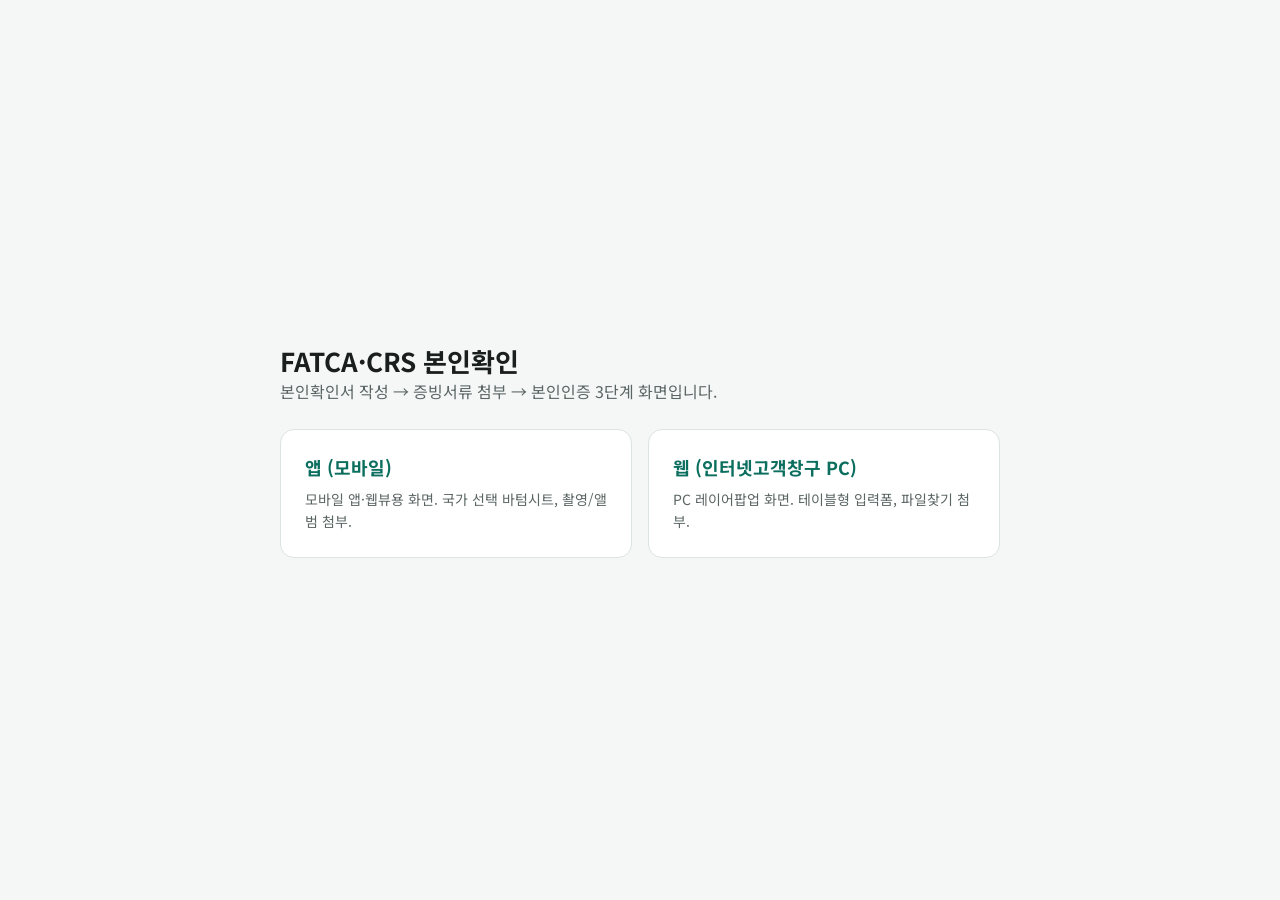
==== index.html @ 413d8ff5 "FATCA·CRS 본인확인 웹(PC 레이어팝업)·앱(모바일) 화면 구현 디자인 캔버스의 F1–F5(모바일), P1–P5(인터넷고객창구 PC) 화면을 정적 HTML/CSS/JS로 구" ====
<!doctype html>
<html lang="ko">
<head>
<meta charset="utf-8">
<meta name="viewport" content="width=device-width, initial-scale=1">
<title>FATCA·CRS 본인확인 화면</title>
<link rel="stylesheet" href="https://fonts.googleapis.com/css2?family=Noto+Sans+KR:wght@400;500;700&amp;display=swap">
<style>
  :root { --p: #0B6E5E; }
  * { box-sizing: border-box; }
  body { margin: 0; min-height: 100vh; font-family: 'Noto Sans KR', sans-serif; background: #F5F7F7; color: #1A1F1E; display: flex; align-items: center; justify-content: center; padding: 40px 16px; }
  main { width: 100%; max-width: 720px; display: flex; flex-direction: column; gap: 24px; }
  h1 { margin: 0; font-size: 26px; }
  p { margin: 0; color: #5B6664; line-height: 1.6; }
  .grid { display: grid; grid-template-columns: repeat(auto-fit, minmax(260px, 1fr)); gap: 16px; }
  a.card { display: flex; flex-direction: column; gap: 8px; padding: 24px; background: #fff; border: 1px solid #DDE3E2; border-radius: 14px; text-decoration: none; color: inherit; }
  a.card:hover, a.card:focus-visible { border-color: var(--p); box-shadow: 0 0 0 3px rgba(0,199,169,.25); outline: none; }
  a.card b { font-size: 18px; color: var(--p); }
  a.card span { font-size: 14px; color: #5B6664; line-height: 1.6; }
</style>
</head>
<body>
<main>
  <div>
    <h1>FATCA·CRS 본인확인</h1>
    <p>본인확인서 작성 → 증빙서류 첨부 → 본인인증 3단계 화면입니다.</p>
  </div>
  <div class="grid">
    <a class="card" href="app/"><b>앱 (모바일)</b><span>모바일 앱·웹뷰용 화면. 국가 선택 바텀시트, 촬영/앨범 첨부.</span></a>
    <a class="card" href="web/"><b>웹 (인터넷고객창구 PC)</b><span>PC 레이어팝업 화면. 테이블형 입력폼, 파일찾기 첨부.</span></a>
  </div>
</main>
</body>
</html>
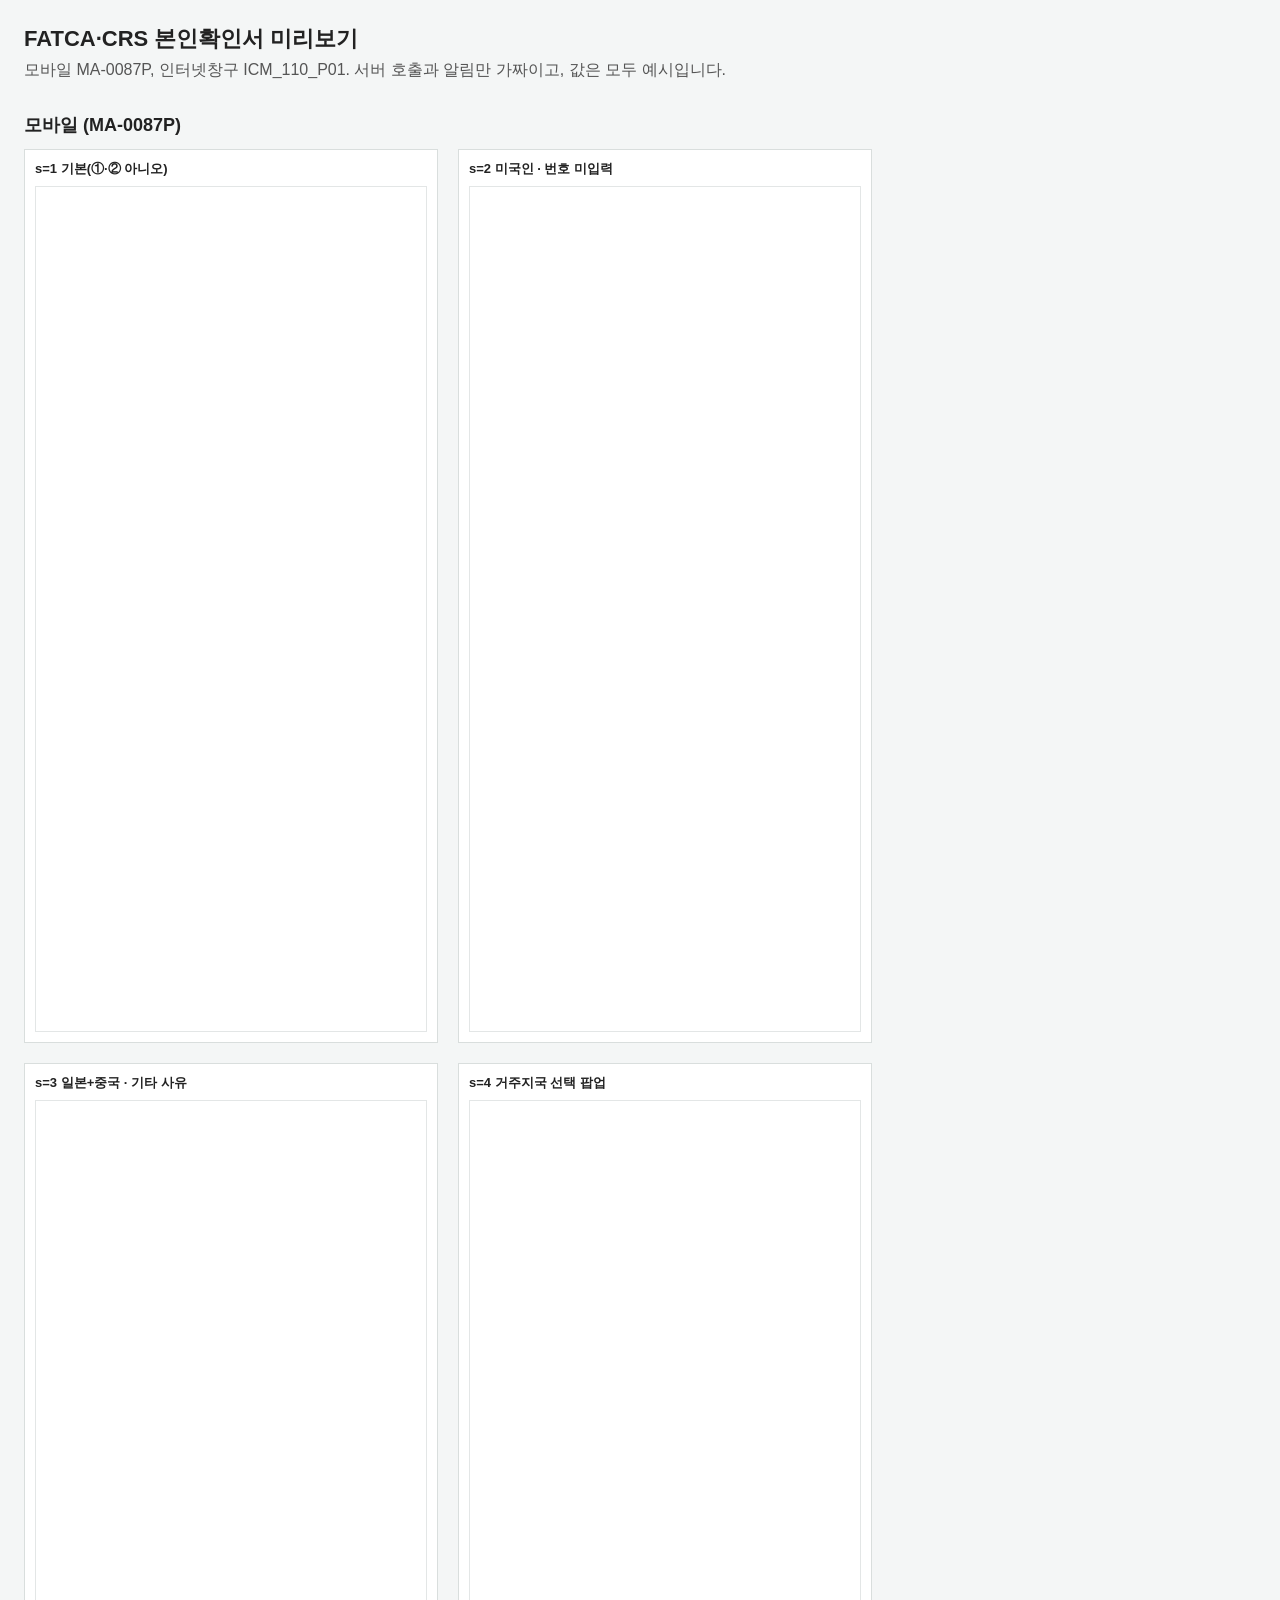
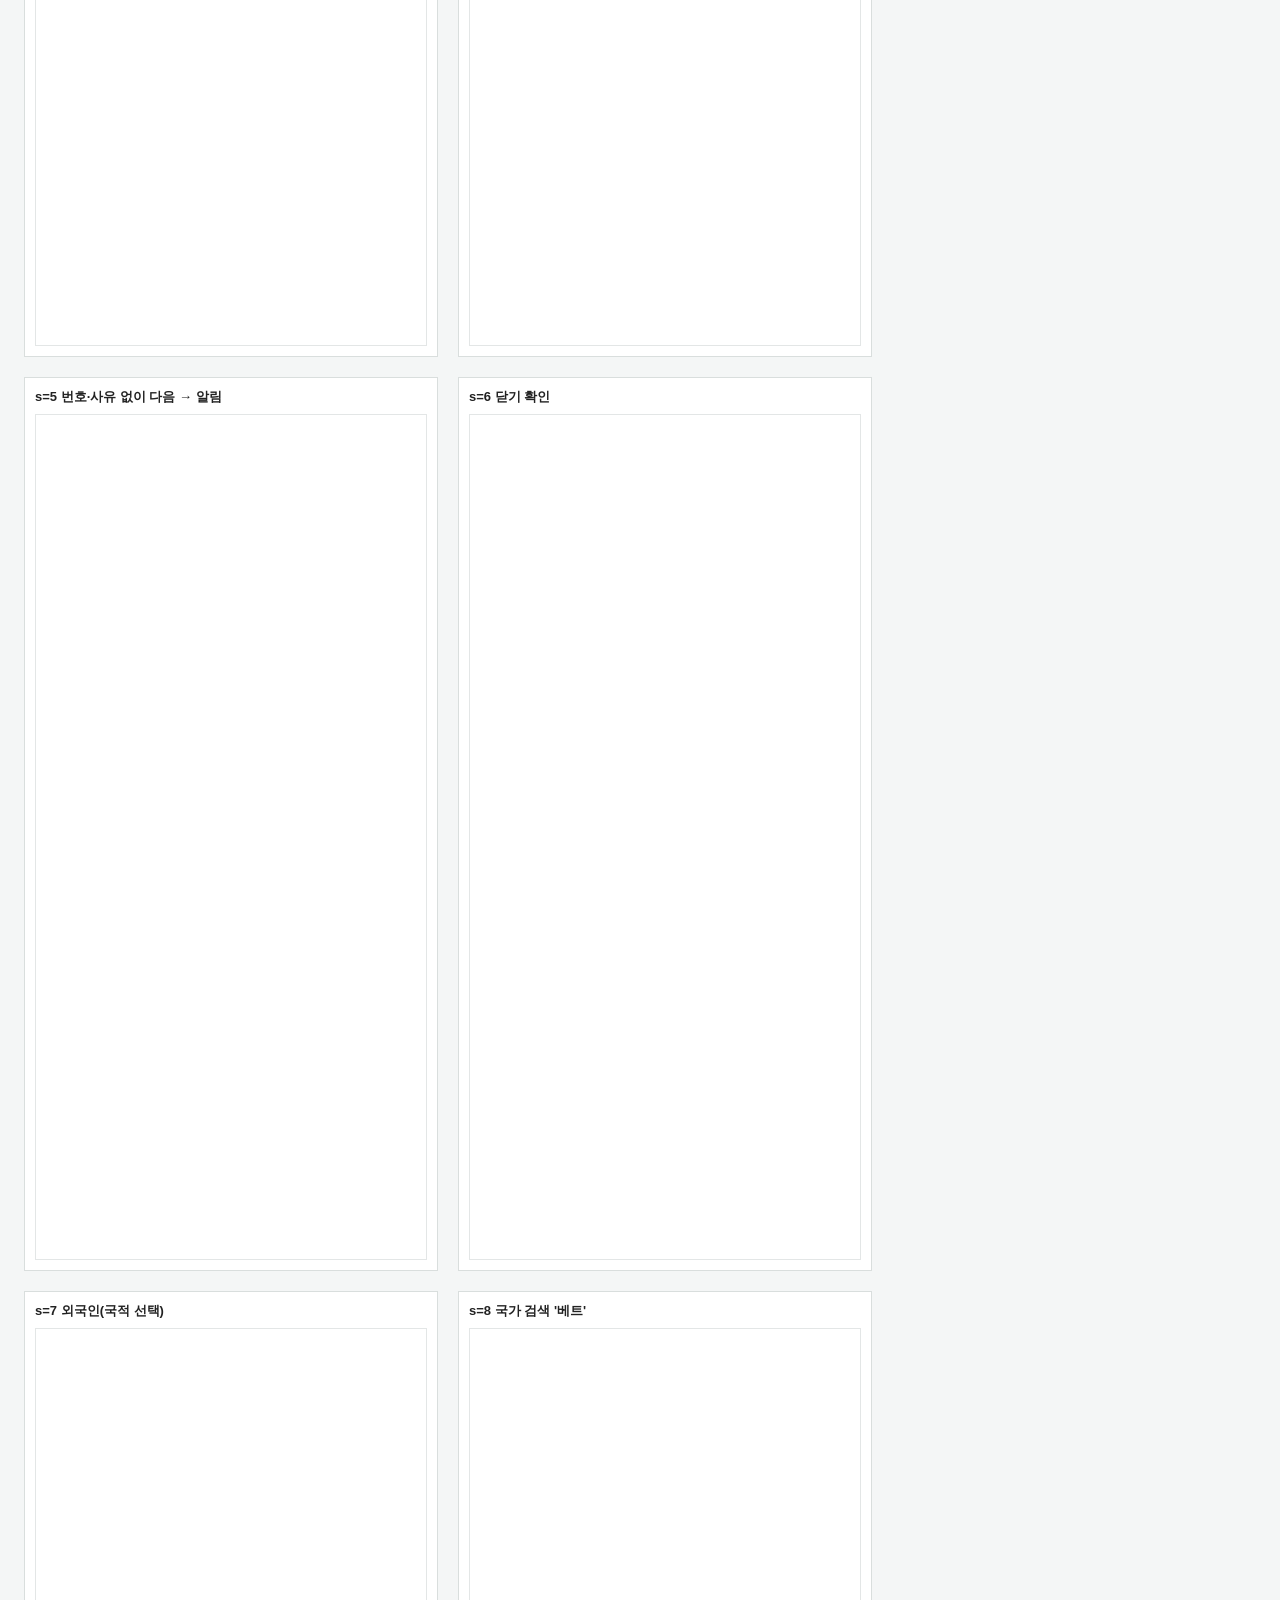
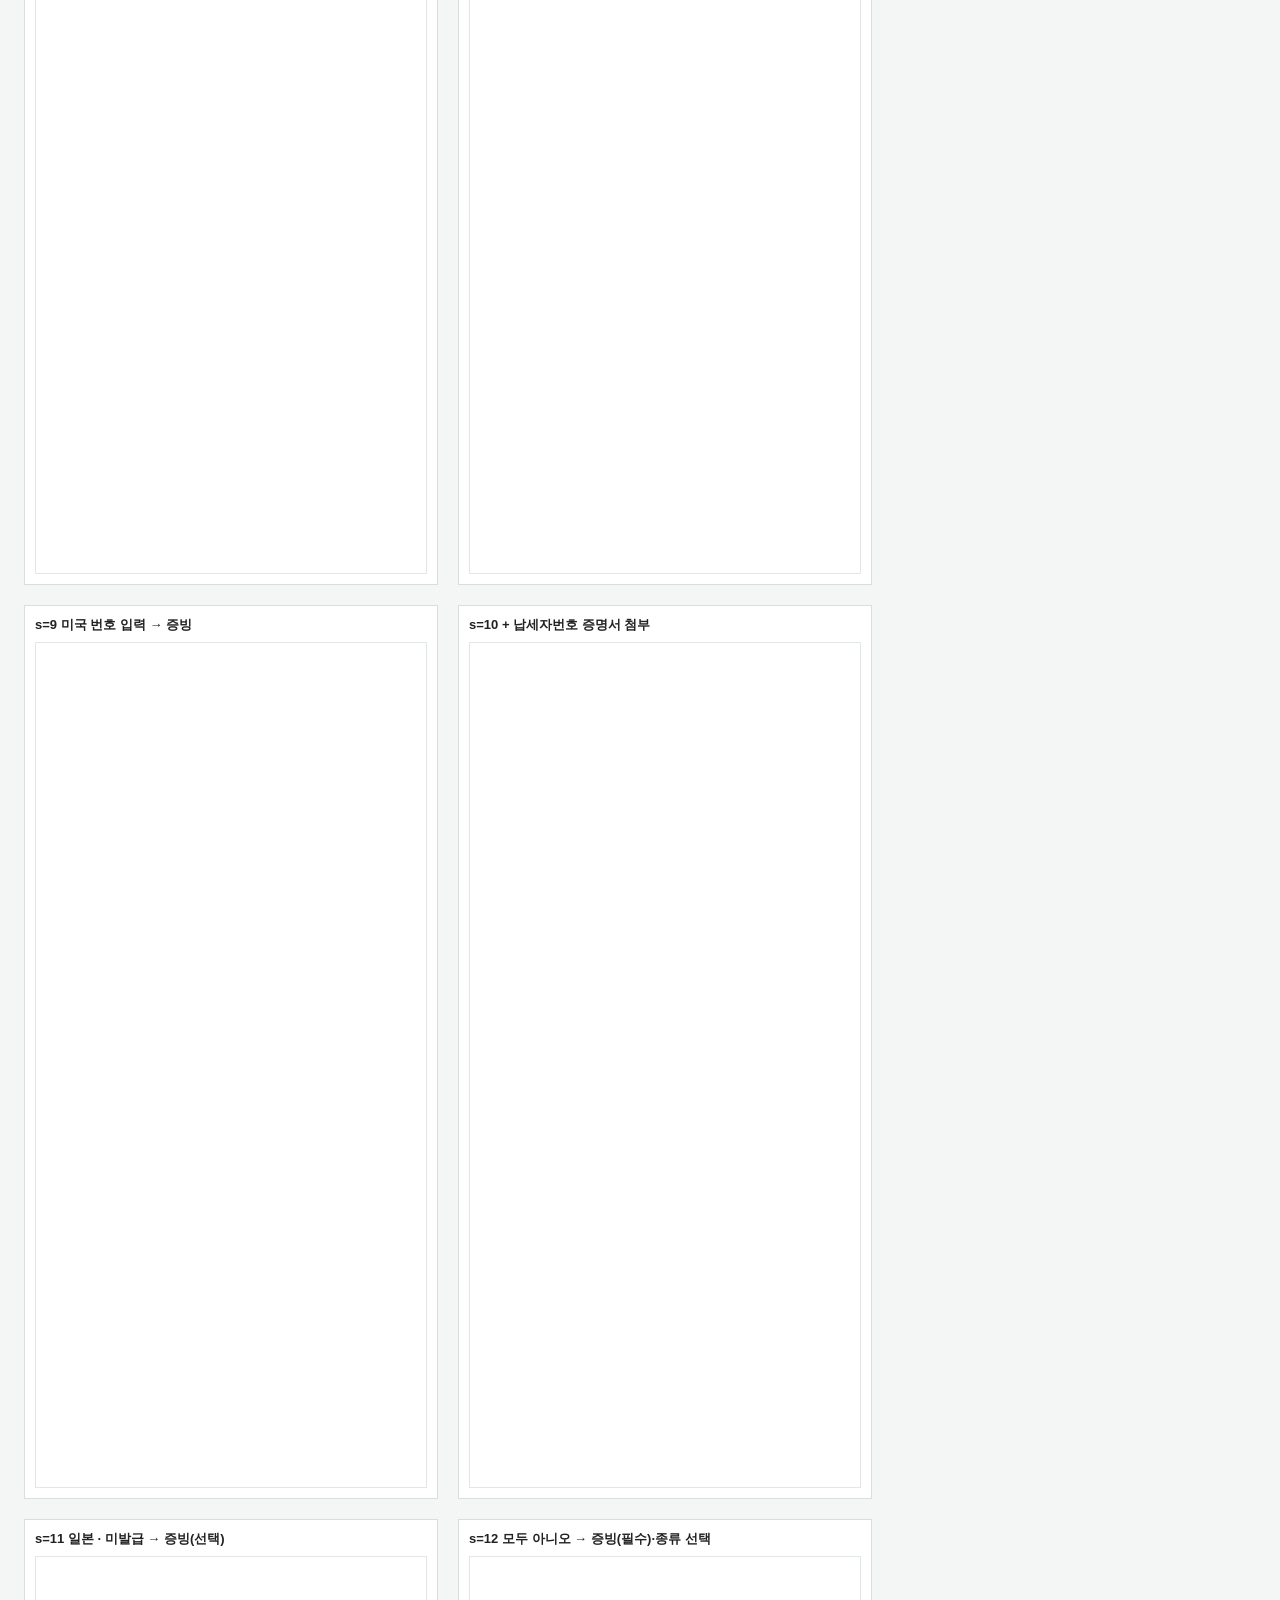
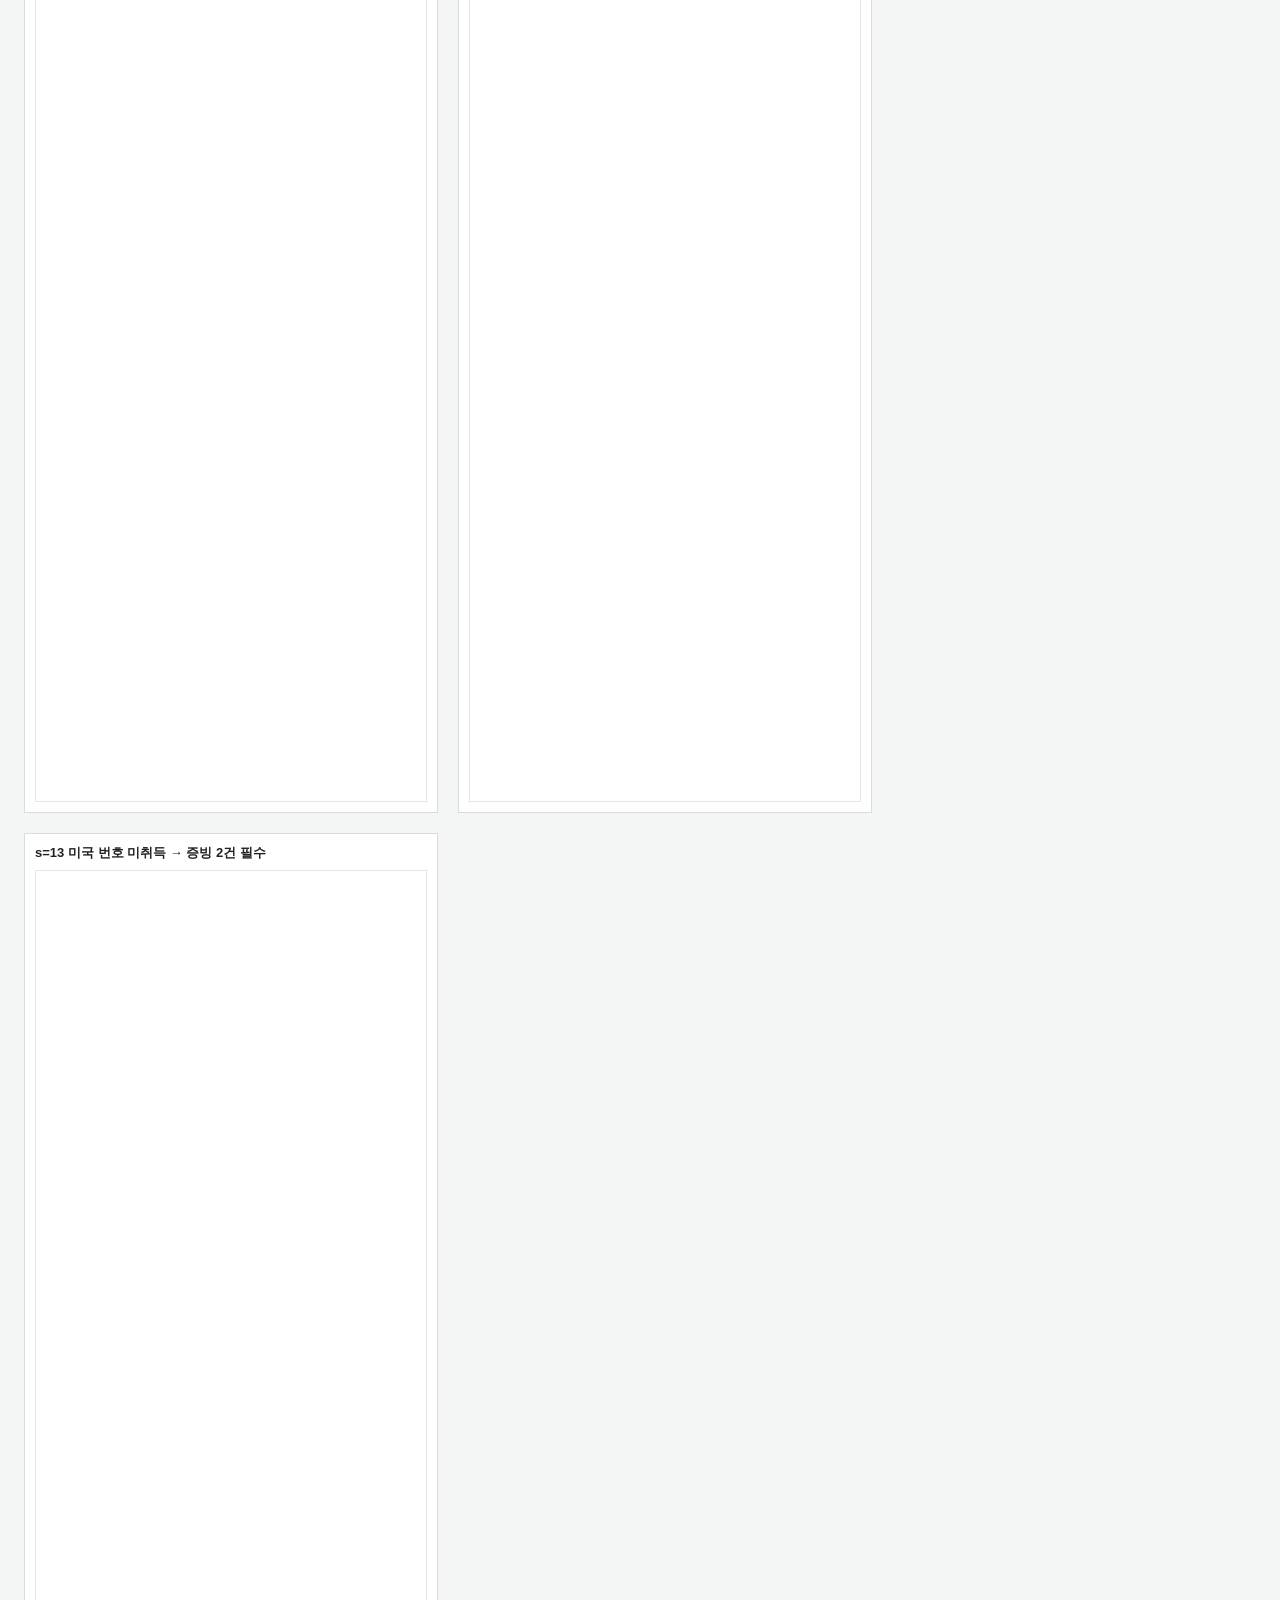
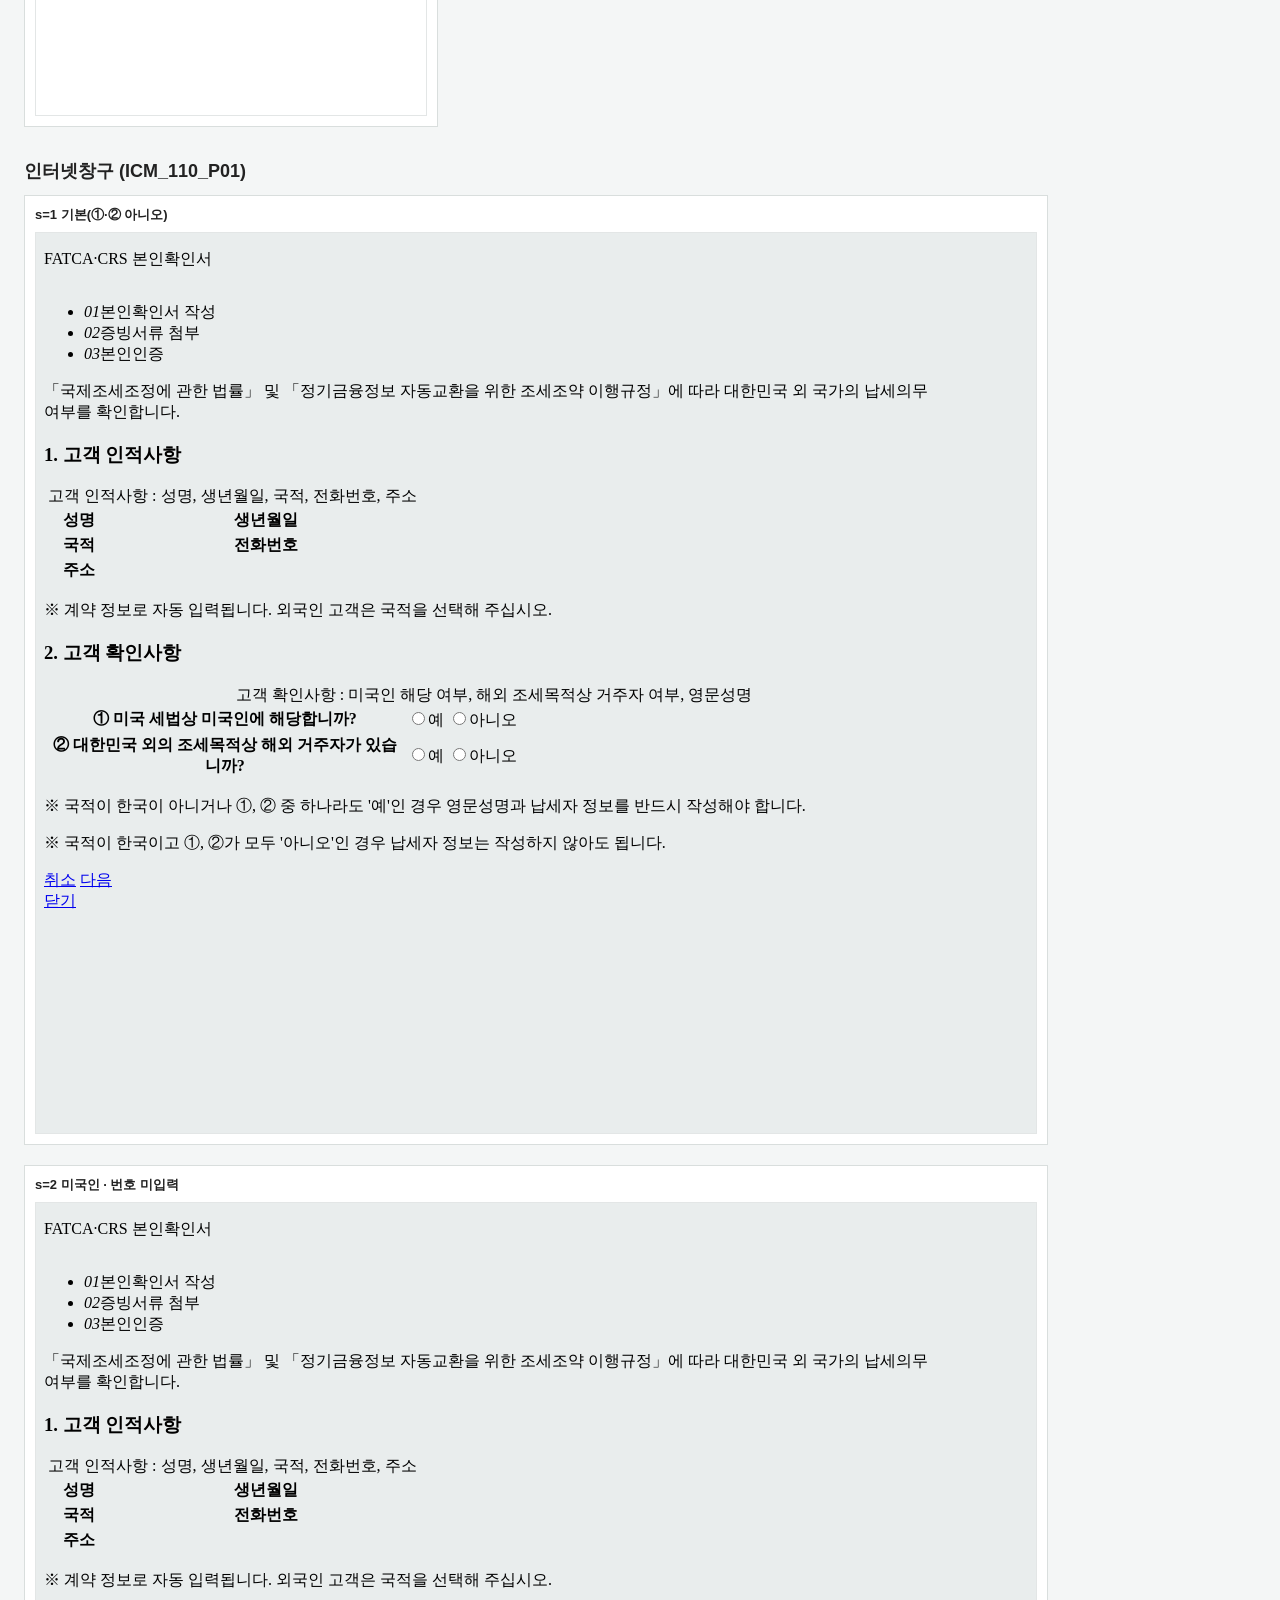
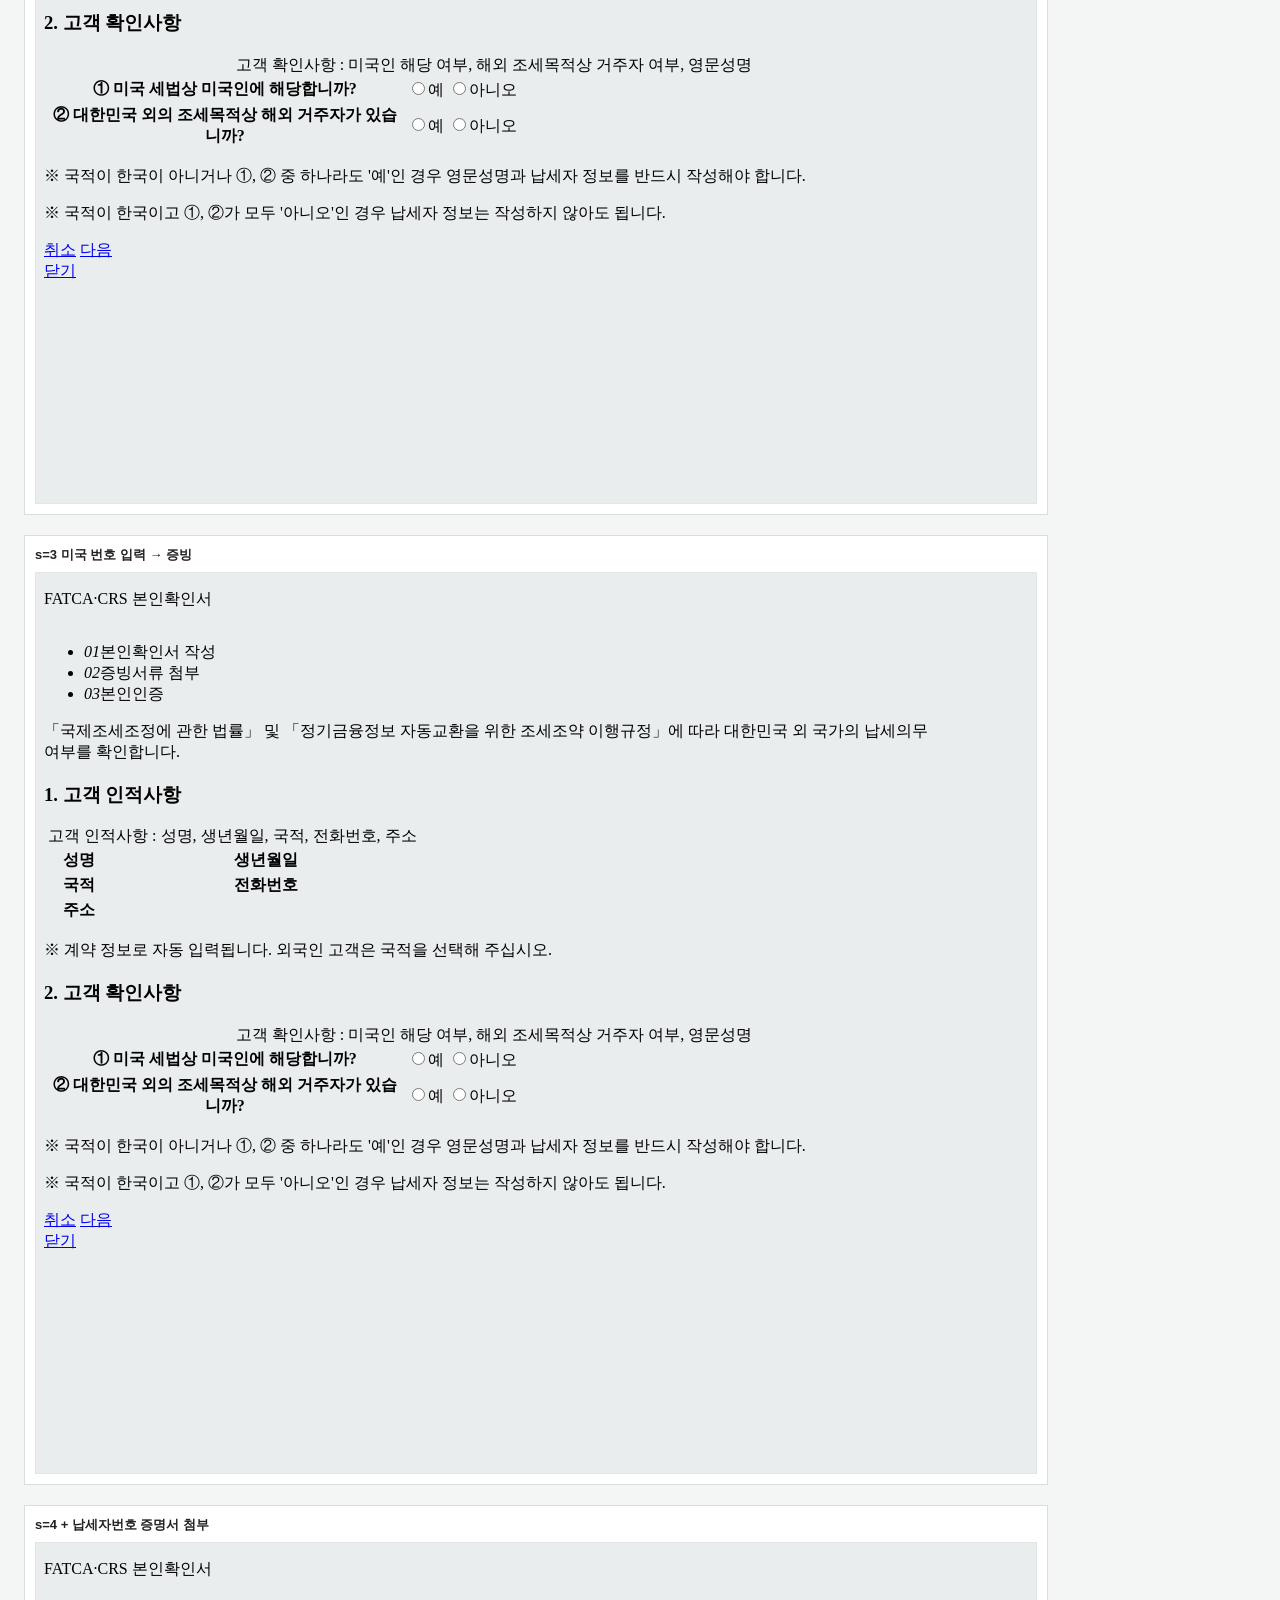
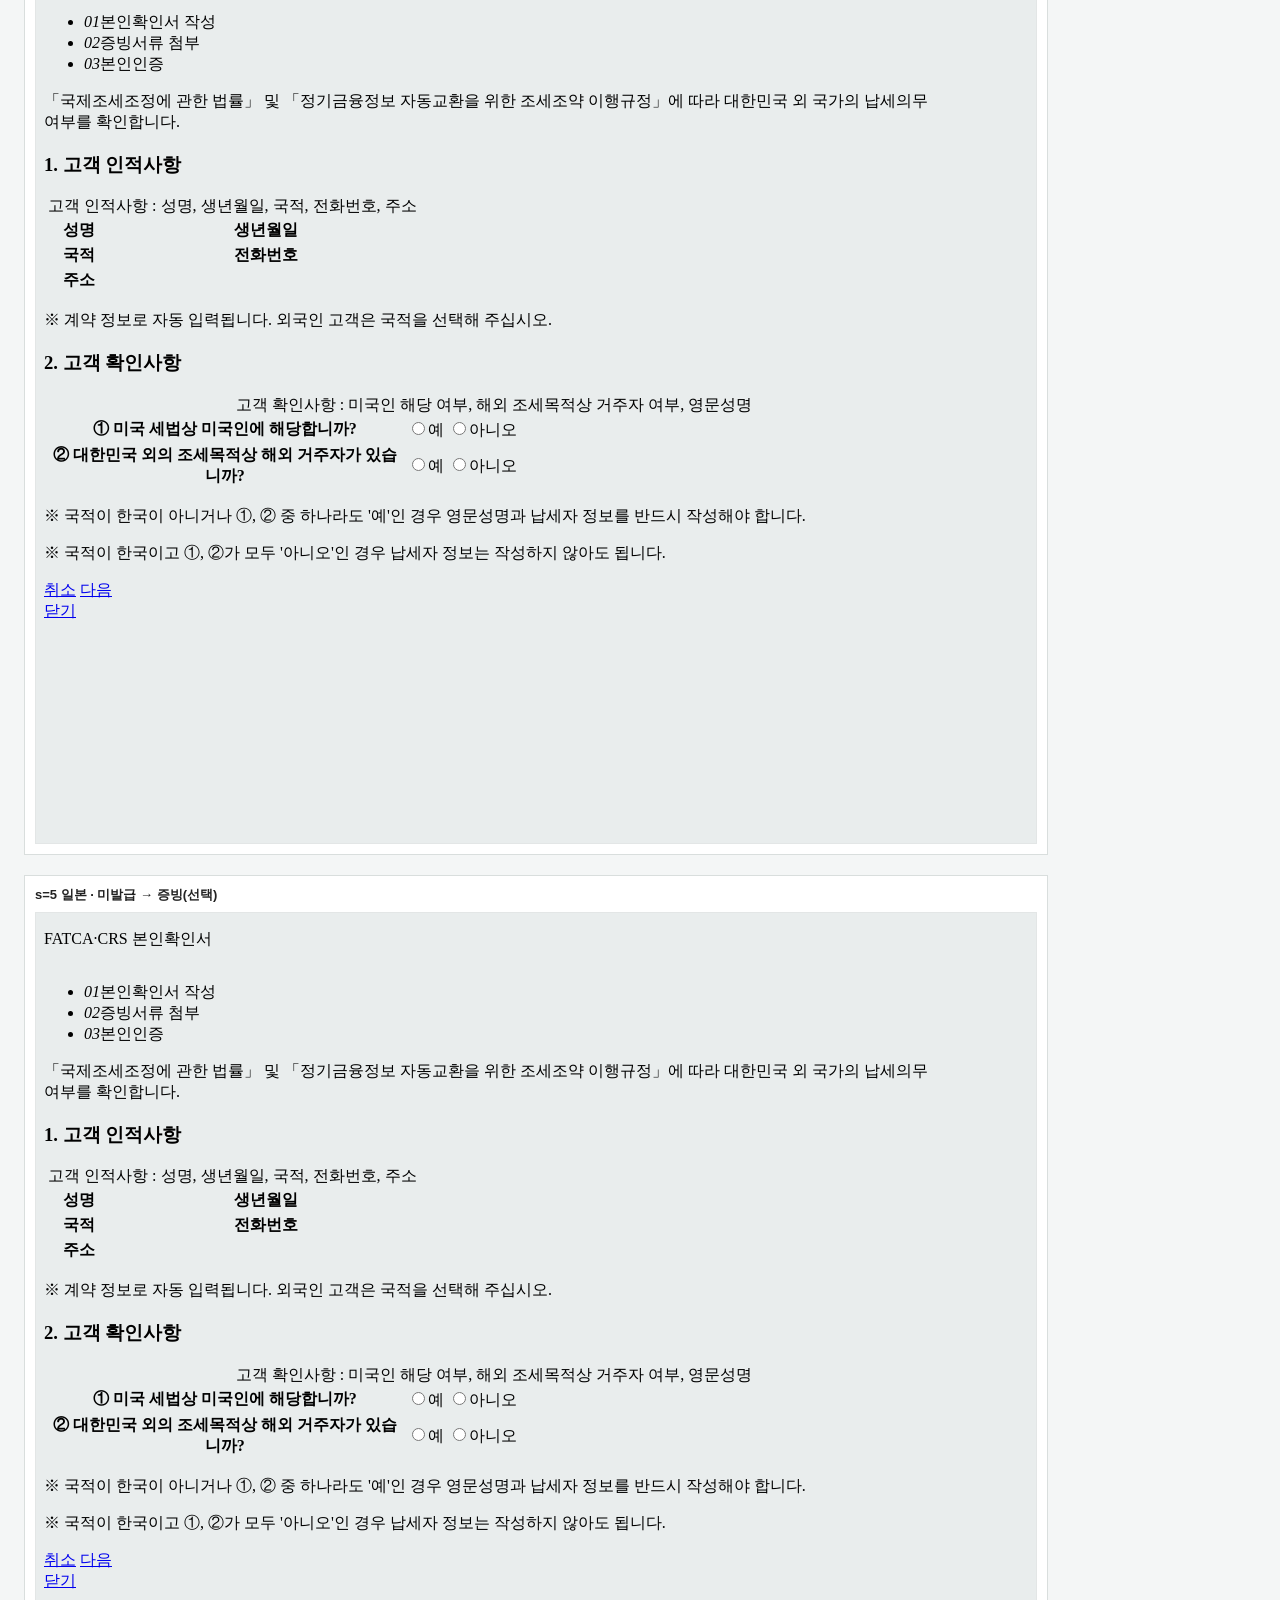
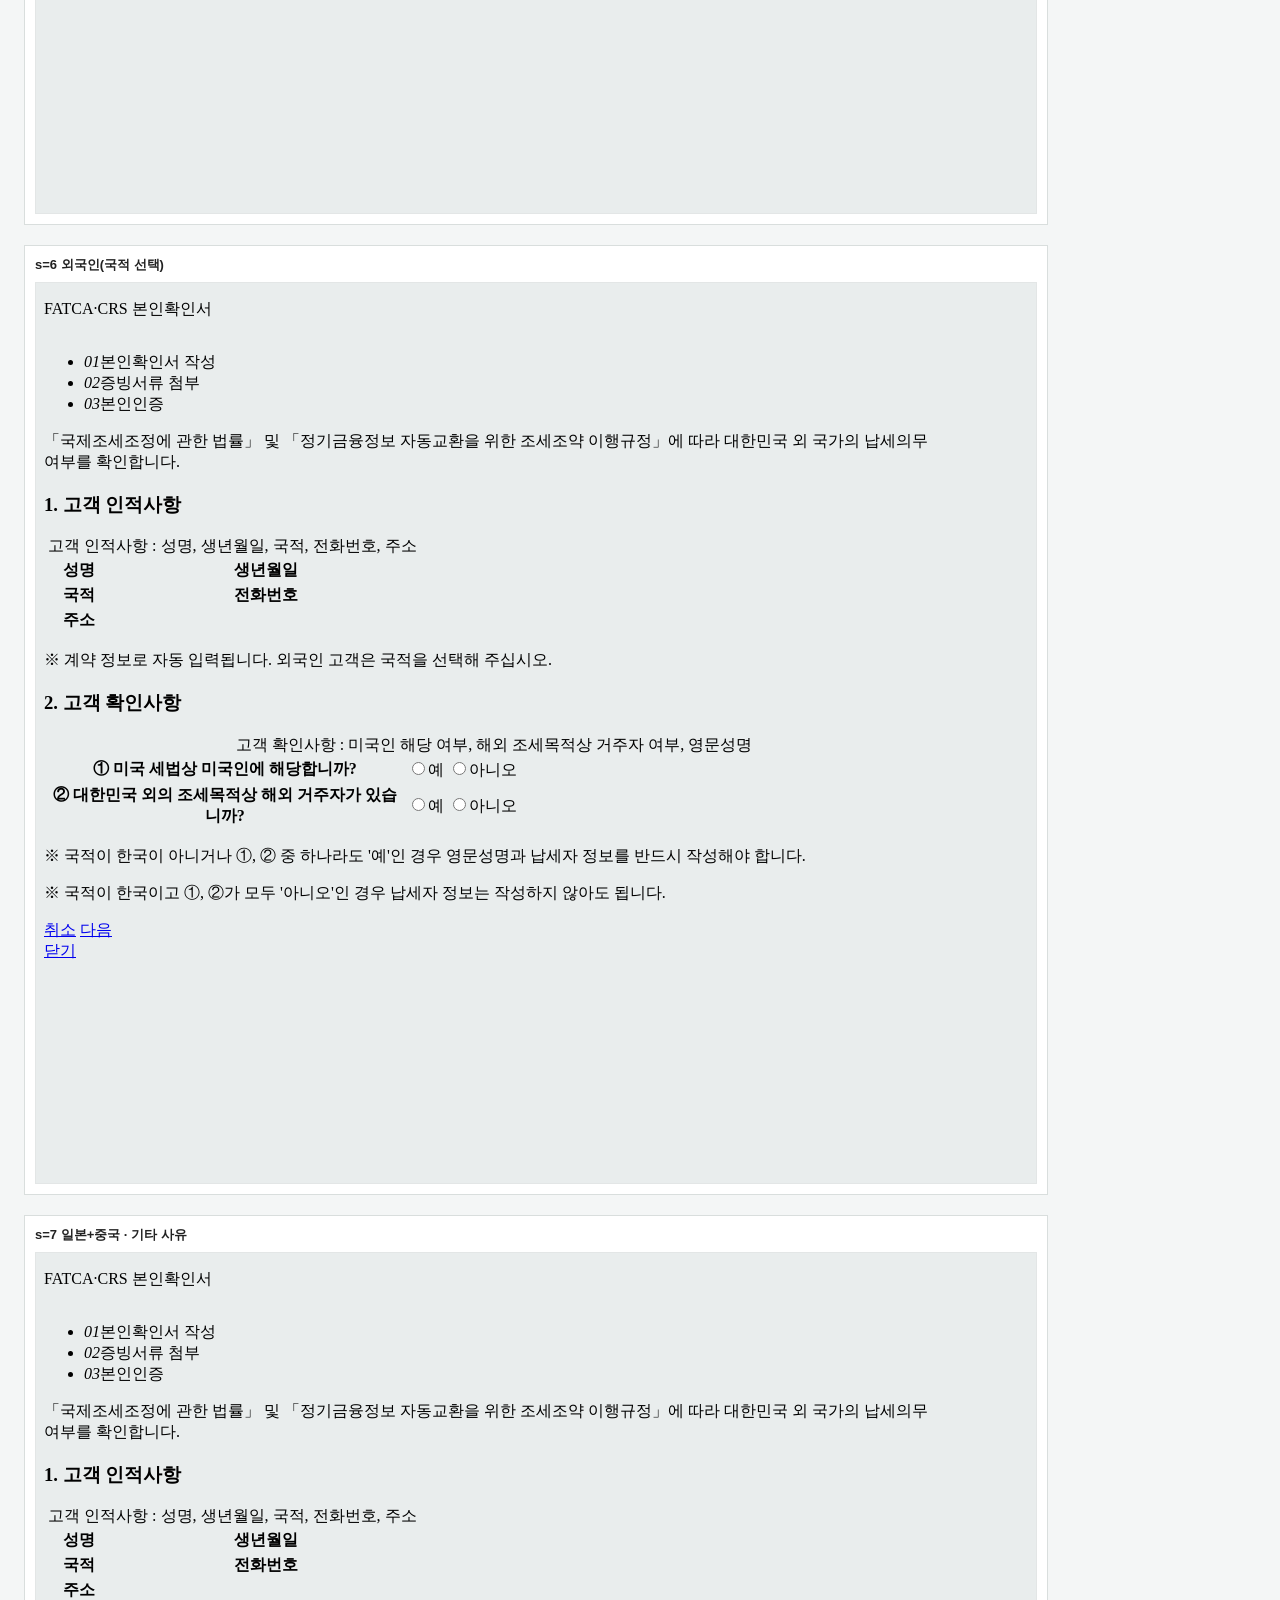
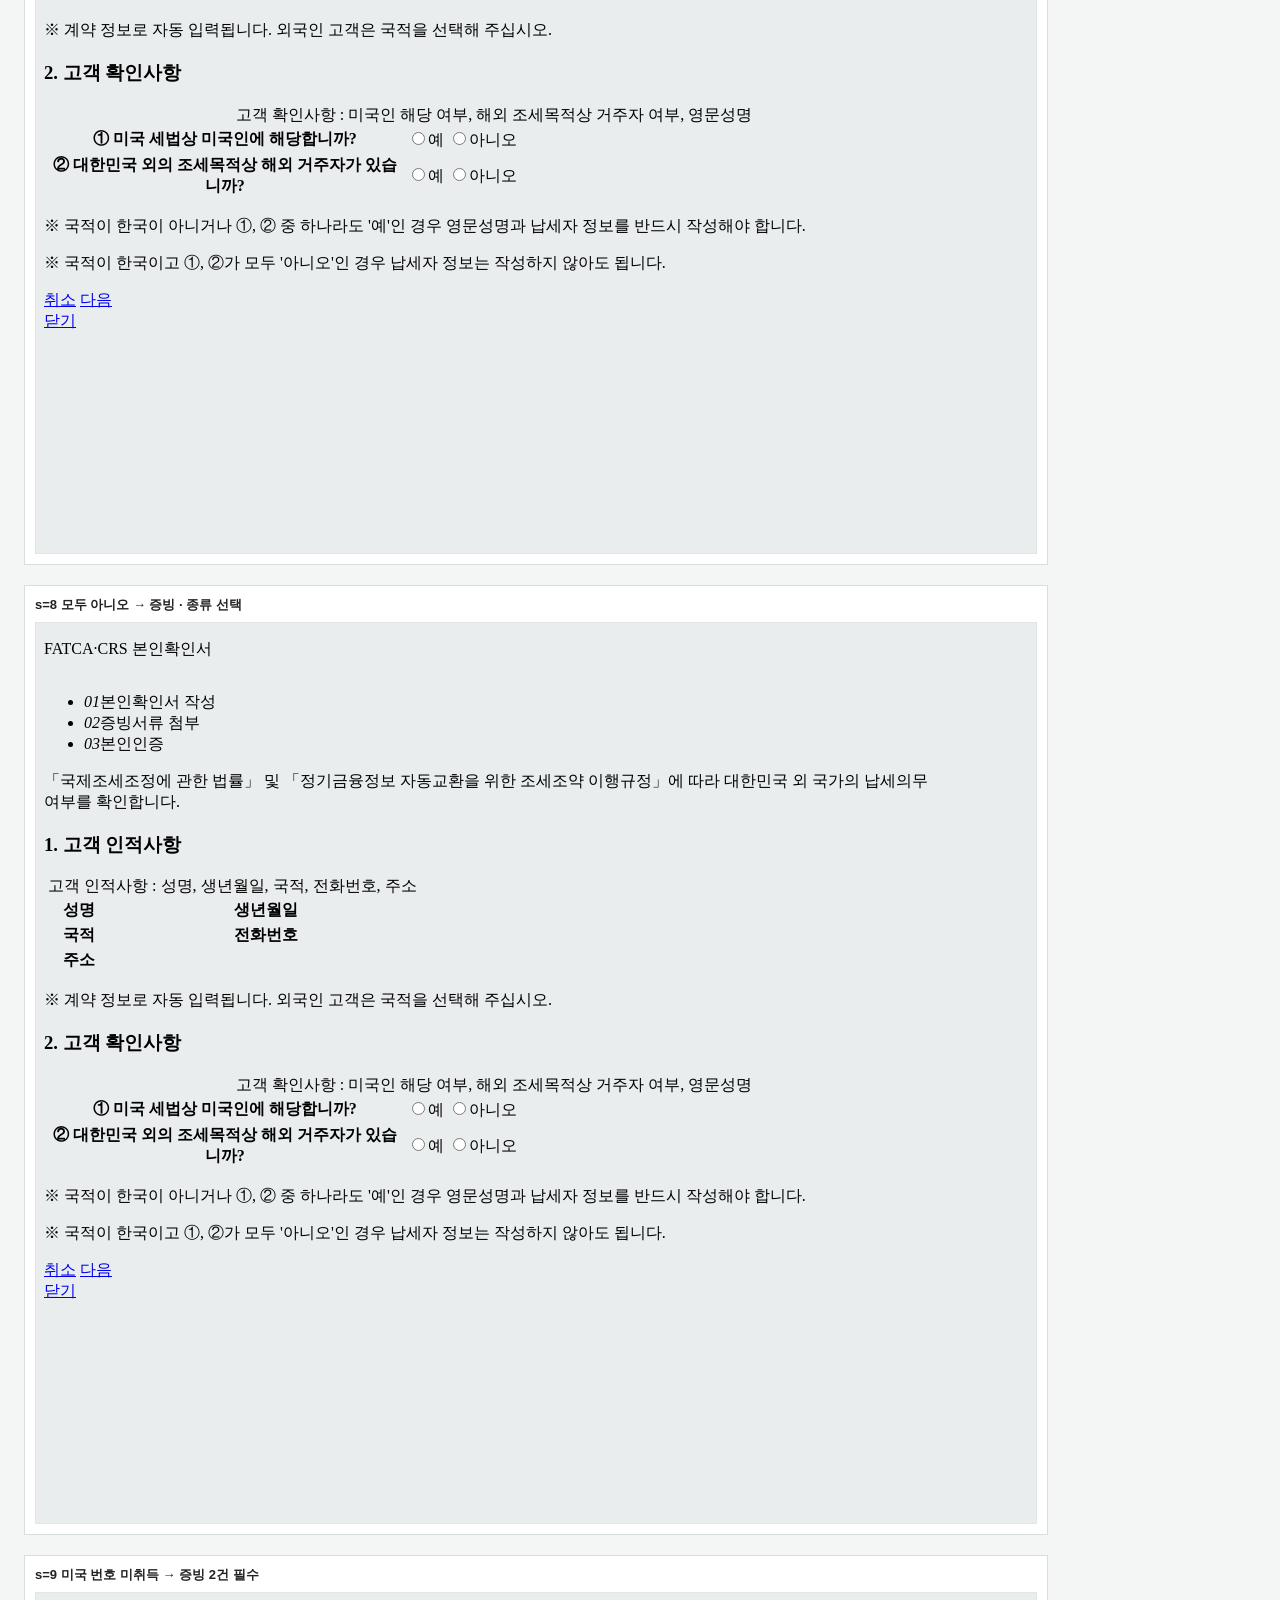
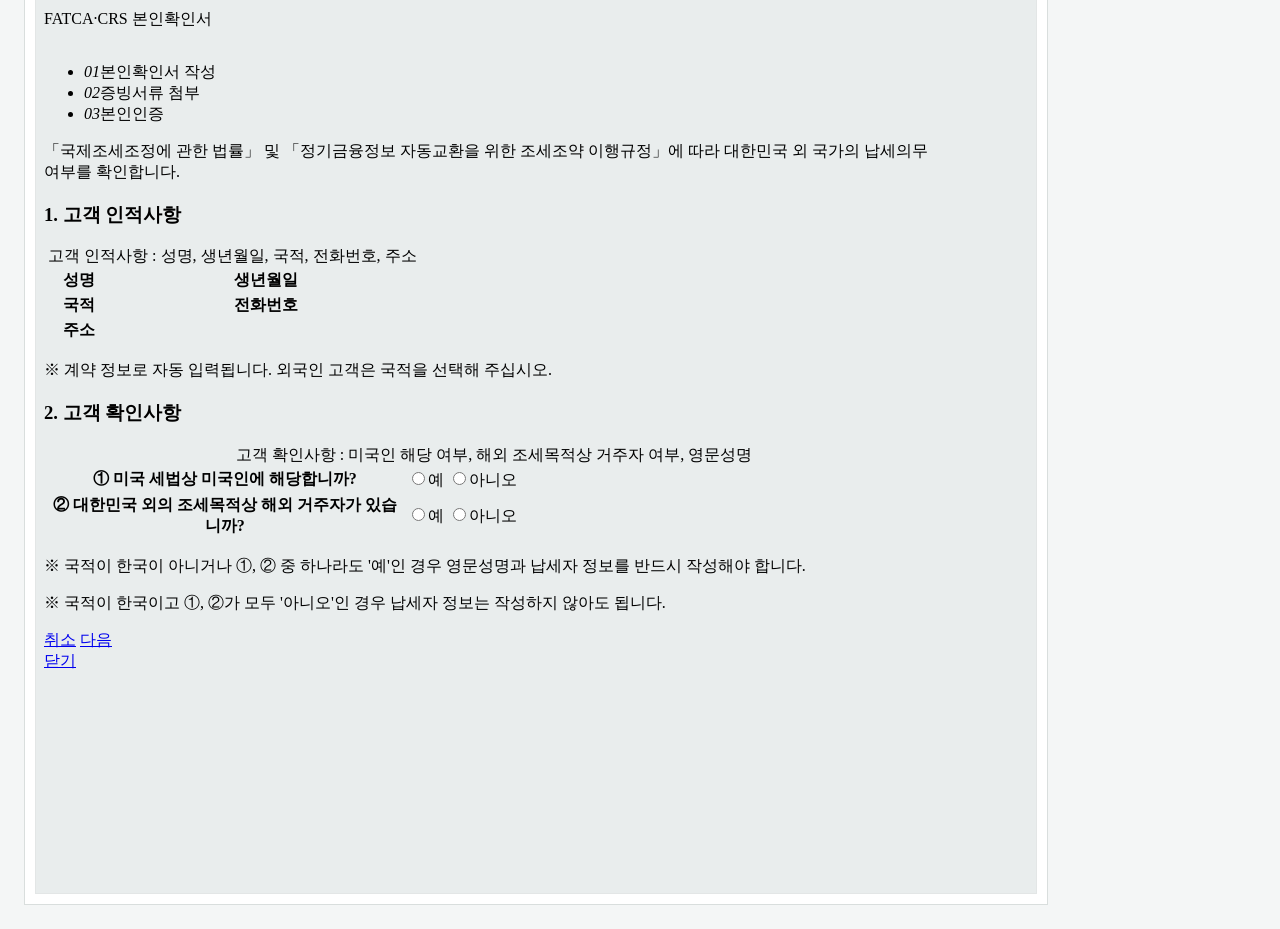
==== commit 8ee342ad: "사내 마크업 기준으로 전환: MA-0087P.js(모바일)·ICM_110_P01.js(인터넷창구) - 받은 미리보기(MA-0087P, ICM_110_P01)의 마크업·호출 방식에 " ====
--- a/index.html
+++ b/index.html
@@ -1,34 +1,45 @@
-<!doctype html>
+<!DOCTYPE html>
 <html lang="ko">
 <head>
-<meta charset="utf-8">
+<meta charset="UTF-8">
 <meta name="viewport" content="width=device-width, initial-scale=1">
-<title>FATCA·CRS 본인확인 화면</title>
-<link rel="stylesheet" href="https://fonts.googleapis.com/css2?family=Noto+Sans+KR:wght@400;500;700&amp;display=swap">
+<title>FATCA·CRS 미리보기 모음</title>
+<!-- 미리보기 모음(반입 대상 아님). 각 시나리오를 iframe 으로 띄운다 -->
 <style>
-  :root { --p: #0B6E5E; }
-  * { box-sizing: border-box; }
-  body { margin: 0; min-height: 100vh; font-family: 'Noto Sans KR', sans-serif; background: #F5F7F7; color: #1A1F1E; display: flex; align-items: center; justify-content: center; padding: 40px 16px; }
-  main { width: 100%; max-width: 720px; display: flex; flex-direction: column; gap: 24px; }
-  h1 { margin: 0; font-size: 26px; }
-  p { margin: 0; color: #5B6664; line-height: 1.6; }
-  .grid { display: grid; grid-template-columns: repeat(auto-fit, minmax(260px, 1fr)); gap: 16px; }
-  a.card { display: flex; flex-direction: column; gap: 8px; padding: 24px; background: #fff; border: 1px solid #DDE3E2; border-radius: 14px; text-decoration: none; color: inherit; }
-  a.card:hover, a.card:focus-visible { border-color: var(--p); box-shadow: 0 0 0 3px rgba(0,199,169,.25); outline: none; }
-  a.card b { font-size: 18px; color: var(--p); }
-  a.card span { font-size: 14px; color: #5B6664; line-height: 1.6; }
+body{margin:0;padding:24px;font-family:'Malgun Gothic',sans-serif;background:#f4f6f6;color:#222}
+h1{font-size:22px;margin:0 0 6px} h2{font-size:18px;margin:32px 0 12px} p{margin:0;color:#555}
+.grid{display:flex;flex-wrap:wrap;gap:20px}
+figure{margin:0;background:#fff;border:1px solid #d9dedd;padding:10px}
+figcaption{font-size:13px;margin-bottom:8px;font-weight:bold}
+iframe{border:1px solid #e3e6e6;display:block;background:#fff}
 </style>
 </head>
 <body>
-<main>
-  <div>
-    <h1>FATCA·CRS 본인확인</h1>
-    <p>본인확인서 작성 → 증빙서류 첨부 → 본인인증 3단계 화면입니다.</p>
-  </div>
-  <div class="grid">
-    <a class="card" href="app/"><b>앱 (모바일)</b><span>모바일 앱·웹뷰용 화면. 국가 선택 바텀시트, 촬영/앨범 첨부.</span></a>
-    <a class="card" href="web/"><b>웹 (인터넷고객창구 PC)</b><span>PC 레이어팝업 화면. 테이블형 입력폼, 파일찾기 첨부.</span></a>
-  </div>
-</main>
+<h1>FATCA·CRS 본인확인서 미리보기</h1>
+<p>모바일 MA-0087P, 인터넷창구 ICM_110_P01. 서버 호출과 알림만 가짜이고, 값은 모두 예시입니다.</p>
+<h2>모바일 (MA-0087P)</h2>
+<div class="grid" id="m"></div>
+<h2>인터넷창구 (ICM_110_P01)</h2>
+<div class="grid" id="w"></div>
+<script>
+var M = ["기본(①·② 아니오)", "미국인 · 번호 미입력", "일본+중국 · 기타 사유", "거주지국 선택 팝업", "번호·사유 없이 다음 → 알림", "닫기 확인",
+	"외국인(국적 선택)", "국가 검색 '베트'", "미국 번호 입력 → 증빙", "+ 납세자번호 증명서 첨부", "일본 · 미발급 → 증빙(선택)", "모두 아니오 → 증빙(필수)·종류 선택", "미국 번호 미취득 → 증빙 2건 필수"];
+var W = ["기본(①·② 아니오)", "미국인 · 번호 미입력", "미국 번호 입력 → 증빙", "+ 납세자번호 증명서 첨부", "일본 · 미발급 → 증빙(선택)", "외국인(국적 선택)",
+	"일본+중국 · 기타 사유", "모두 아니오 → 증빙 · 종류 선택", "미국 번호 미취득 → 증빙 2건 필수"];
+function add(box, file, list, w, h) {
+	list.forEach(function (t, i) {
+		var f = document.createElement("figure");
+		f.innerHTML = '<figcaption>s=' + (i + 1) + ' ' + t + '</figcaption><iframe id="' + box + (i + 1) + '" src="' + file + '?s=' + (i + 1) + '" width="' + w + '" height="' + h + '" title="' + t + '"></iframe>';
+		document.getElementById(box).appendChild(f);
+	});
+}
+add("m", "preview-m.html", M, 390, 844);
+add("w", "preview-w.html", W, 1000, 900);
+// 모바일 미리보기가 알려 주는 내용 높이에 맞춘다
+window.addEventListener("message", function (e) {
+	var d = e.data || {};
+	if (d.fatcaPreview && d.h) { var f = document.getElementById(d.fatcaPreview); if (f) { f.height = Math.max(844, d.h); } }
+});
+</script>
 </body>
 </html>
